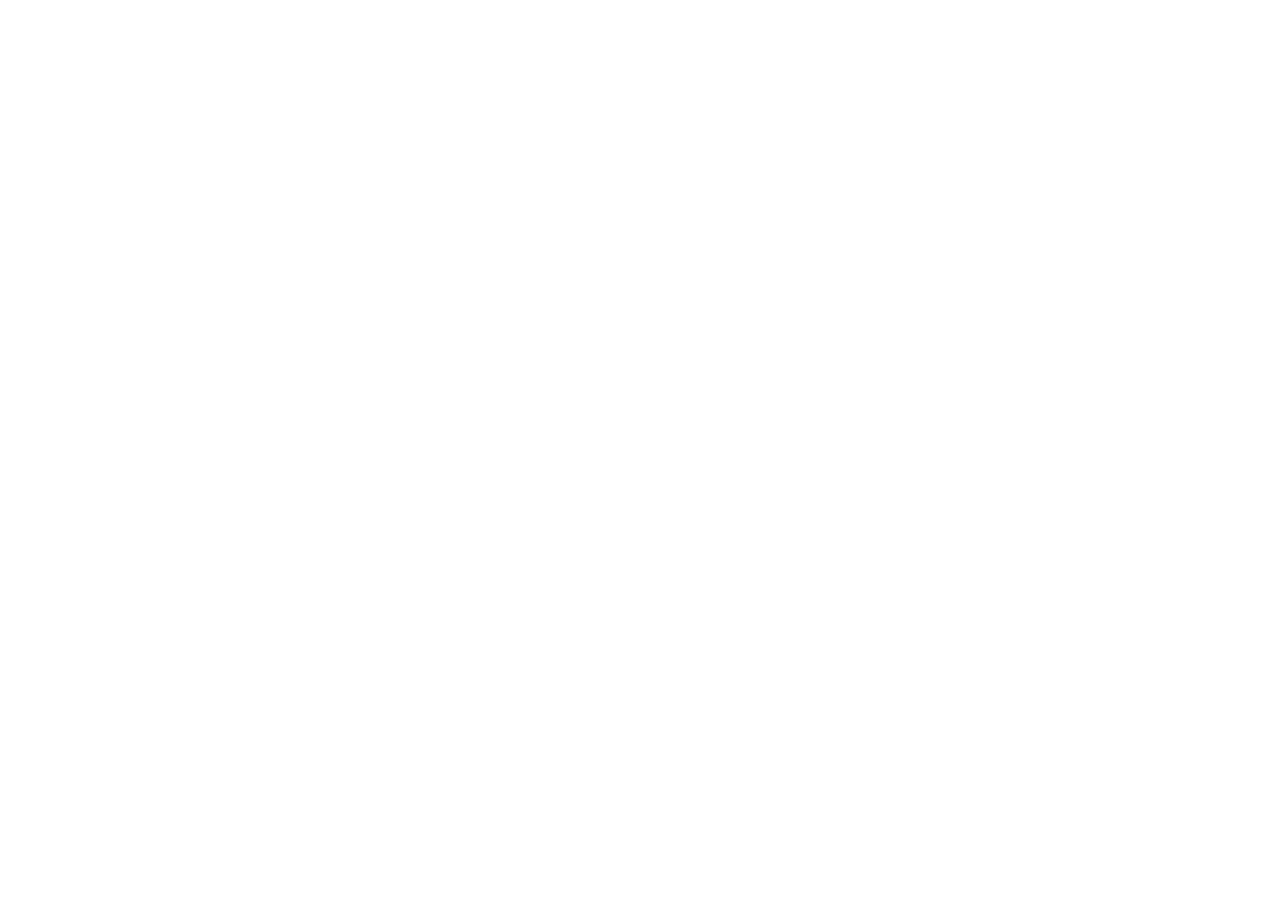
==== index.html @ 42419805 "first commit" ====
<html>
	<head>
		<title>Three.js Boilerplate</title>
		<style>

		</style>
	</head>
	<body>
		
		<div id="canvas"></div>

		<script src="https://cdnjs.cloudflare.com/ajax/libs/three.js/87/three.min.js"></script>
		<script src="assets/OrbitControls.js"></script>
		<script src="assets/OBJLoader.js"></script>
		<script src="scripts.js"></script>
	</body>
</html>
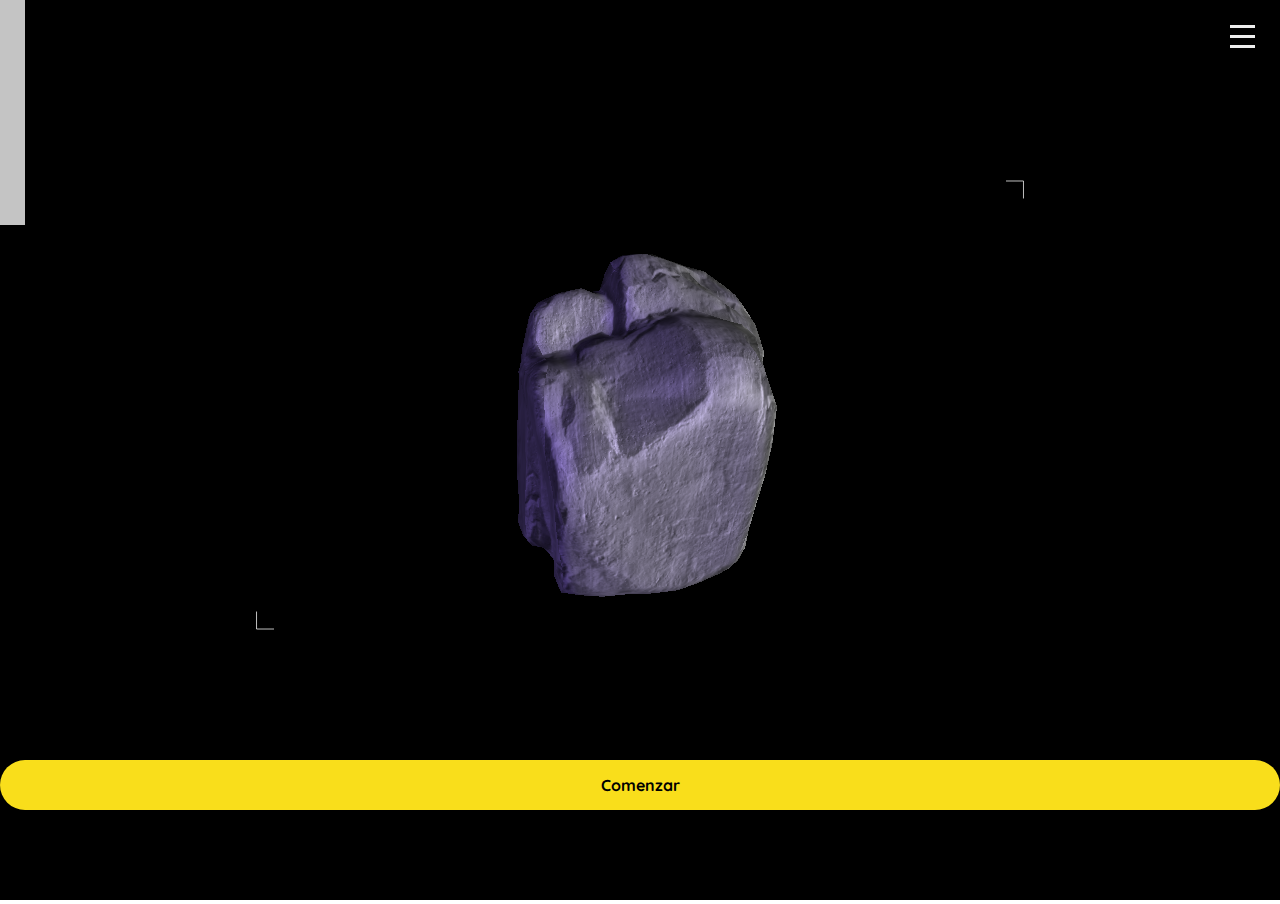
==== commit 51a99752: "1" ====
--- a/index.html
+++ b/index.html
@@ -1,17 +1,28 @@
-<html>
-	<head>
-		<title>Three.js Boilerplate</title>
-		<style>
+<!DOCTYPE html>
+<html lang="en">
+<head>
+    <meta charset="UTF-8">
+    <meta name="viewport" content="width=device-width, initial-scale=1.0">
+    <meta http-equiv="X-UA-Compatible" content="ie=edge">
+    <title>Portfolio | German Quintela</title>
+    <link href="https://fonts.googleapis.com/css?family=Quicksand:700&display=swap" rel="stylesheet">
+    <link rel="stylesheet" href="css/styles.css">
+</head>
+<body class="home">
+    <div class="grey-block"></div>
+    <img src="assets/lvector.svg" class="l-vector l-top" alt="">
+    <img src="assets/lvector.svg" class="l-vector l-bottom" alt="">
+    <button>Comenzar</button>
+    <div id="canvas"></div>
+    <div class="hamburger">
+        <div class=""></div>
+        <div class=""></div>
+        <div class=""></div>
+    </div>
 
-		</style>
-	</head>
-	<body>
-		
-		<div id="canvas"></div>
-
-		<script src="https://cdnjs.cloudflare.com/ajax/libs/three.js/87/three.min.js"></script>
-		<script src="assets/OrbitControls.js"></script>
-		<script src="assets/OBJLoader.js"></script>
-		<script src="scripts.js"></script>
-	</body>
+    <script src="js/three.min.js"></script>
+    <script src="js/OrbitControls.js"></script>
+    <script src="js/OBJLoader.js"></script>
+    <script src="js/scripts.js"></script>
+</body>
 </html>--- a/css/styles.css
+++ b/css/styles.css
@@ -0,0 +1,75 @@
+* {
+    margin: 0;
+    padding: 0;
+    box-shadow: border-box;
+}
+
+.hamburger {
+    width: 25px;
+    height: 23px;
+    display: flex;
+    flex-direction: column;
+    justify-content: space-between;
+    position: absolute;
+    z-index: 3;
+    right: 25px;
+    top: 25px;
+}
+
+.hamburger div {
+    width: 100%;
+    height: 3px;
+    background-color: #eee;
+}
+
+.home {
+    overflow: hidden;
+    width: 100vw;
+    height: 100vh;
+    position: relative;
+}
+
+.grey-block {
+    background-color: #C4C4C4;
+    width: 25px;
+    position: absolute;
+    height: 0;
+    left: 0;
+    z-index: 2;
+    height: 25vh;
+}
+
+.home button {
+    position: absolute;
+    z-index: 3;
+    background-color: #F9DE1B;
+    border-radius: 50px;
+    color: black;
+    padding: 15px 40px;
+    border: 0;
+    font-size: 16px;
+    font-weight: bold;
+    font-family: 'Quicksand', sans-serif;
+    position: absolute;
+    left: 0;
+    right: 0;
+    margin: auto;
+    bottom: 10vh;
+}
+
+.home .l-vector {
+    position: absolute;
+    z-index: 2;
+
+}
+
+.home .l-bottom {
+    transform: rotate(180deg);
+    bottom: 30vh;
+    left: 20vw;
+}
+
+.home .l-top {
+    top: 20vh;
+    right: 20vw;
+}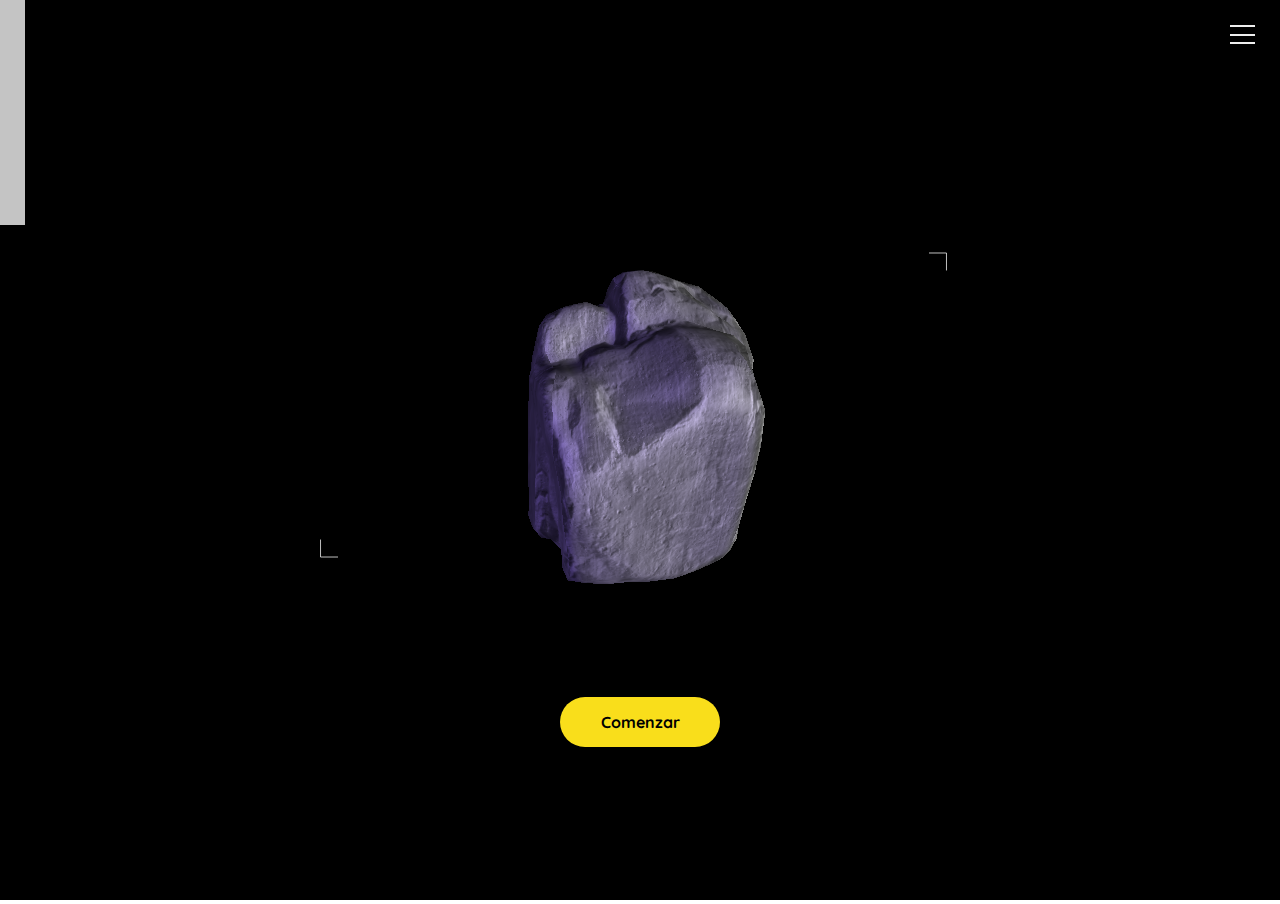
==== commit dd645847: "agregado de tesserect" ====
--- a/index.html
+++ b/index.html
@@ -12,7 +12,7 @@
     <div class="grey-block"></div>
     <img src="assets/lvector.svg" class="l-vector l-top" alt="">
     <img src="assets/lvector.svg" class="l-vector l-bottom" alt="">
-    <button>Comenzar</button>
+    <a href="app.html"><button>Comenzar</button></a>
     <div id="canvas"></div>
     <div class="hamburger">
         <div class=""></div>
@@ -23,6 +23,6 @@
     <script src="js/three.min.js"></script>
     <script src="js/OrbitControls.js"></script>
     <script src="js/OBJLoader.js"></script>
-    <script src="js/scripts.js"></script>
+    <script src="js/home.js"></script>
 </body>
 </html>--- a/css/styles.css
+++ b/css/styles.css
@@ -1,3 +1,18 @@
+@font-face {
+    font-family: 'Tusker Grotesk';
+    src: url('../assets/TuskerGrotesk-4700Bold.woff2') format('woff2');
+    font-weight: bold;
+    font-style: normal;
+}
+
+@font-face {
+    font-family: 'Tusker Grotesk';
+    src: url('../assets/TuskerGrotesk-7600Semibold.woff2') format('woff2');
+    font-weight: 600;
+    font-style: normal;
+}
+
+
 * {
     margin: 0;
     padding: 0;
@@ -6,7 +21,7 @@
 
 .hamburger {
     width: 25px;
-    height: 23px;
+    height: 19px;
     display: flex;
     flex-direction: column;
     justify-content: space-between;
@@ -18,7 +33,7 @@
 
 .hamburger div {
     width: 100%;
-    height: 3px;
+    height: 2px;
     background-color: #eee;
 }
 
@@ -54,7 +69,8 @@
     left: 0;
     right: 0;
     margin: auto;
-    bottom: 10vh;
+    bottom: 17vh;
+    max-width: 160px;
 }
 
 .home .l-vector {
@@ -65,11 +81,86 @@
 
 .home .l-bottom {
     transform: rotate(180deg);
-    bottom: 30vh;
-    left: 20vw;
+    bottom: 38vh;
+    left: 25vw;
 }
 
 .home .l-top {
-    top: 20vh;
-    right: 20vw;
-}+    top: 28vh;
+    right: 26vw;
+}
+
+.app {
+    background-color: #F9DE14;
+    display: flex;
+    flex-direction: column;
+    justify-content: center;
+    align-items: center;
+    height: 100vh;
+    width: 100vw;
+}
+
+.app .square {
+    position: absolute;
+    top: 0;
+    left: 0;
+}
+
+.app .hamburger div {
+    background-color: black;
+}
+
+
+.app button, label {
+    background-color: black;
+    border-radius: 50px;
+    color: white;
+    padding: 15px 40px;
+    border: 0;
+    font-size: 16px;
+    font-weight: bold;
+    font-family: 'Quicksand', sans-serif;
+
+    max-width: 160px;
+}
+
+.app .open {
+    font-family: 'Tusker Grotesk', sans-serif;
+    font-weight: bold;
+    font-size: 40px;
+    text-align: center;
+    margin-bottom: 40px;
+    width: 270px;
+}
+
+.app .upload {
+    font-family: 'Quicksand', sans-serif;
+    font-size: 16px;
+}
+
+.box {
+    background: #FFFFFF;
+    box-shadow: 0px 10px 20px rgba(0, 0, 0, 0.05);
+    border-radius: 5px;
+    height: 70vh;
+    width: 80vw;
+    position: absolute;
+    right: -10000px;
+    padding: 20px;
+    transition: 1s;
+}
+
+.box .title {
+    font-family: 'Tusker Grotesk', sans-serif;
+    font-weight: bold;
+    font-size: 40px;
+}
+
+#loader {
+    width: 40px;
+}
+
+.hide {
+    display: none;
+
+}
